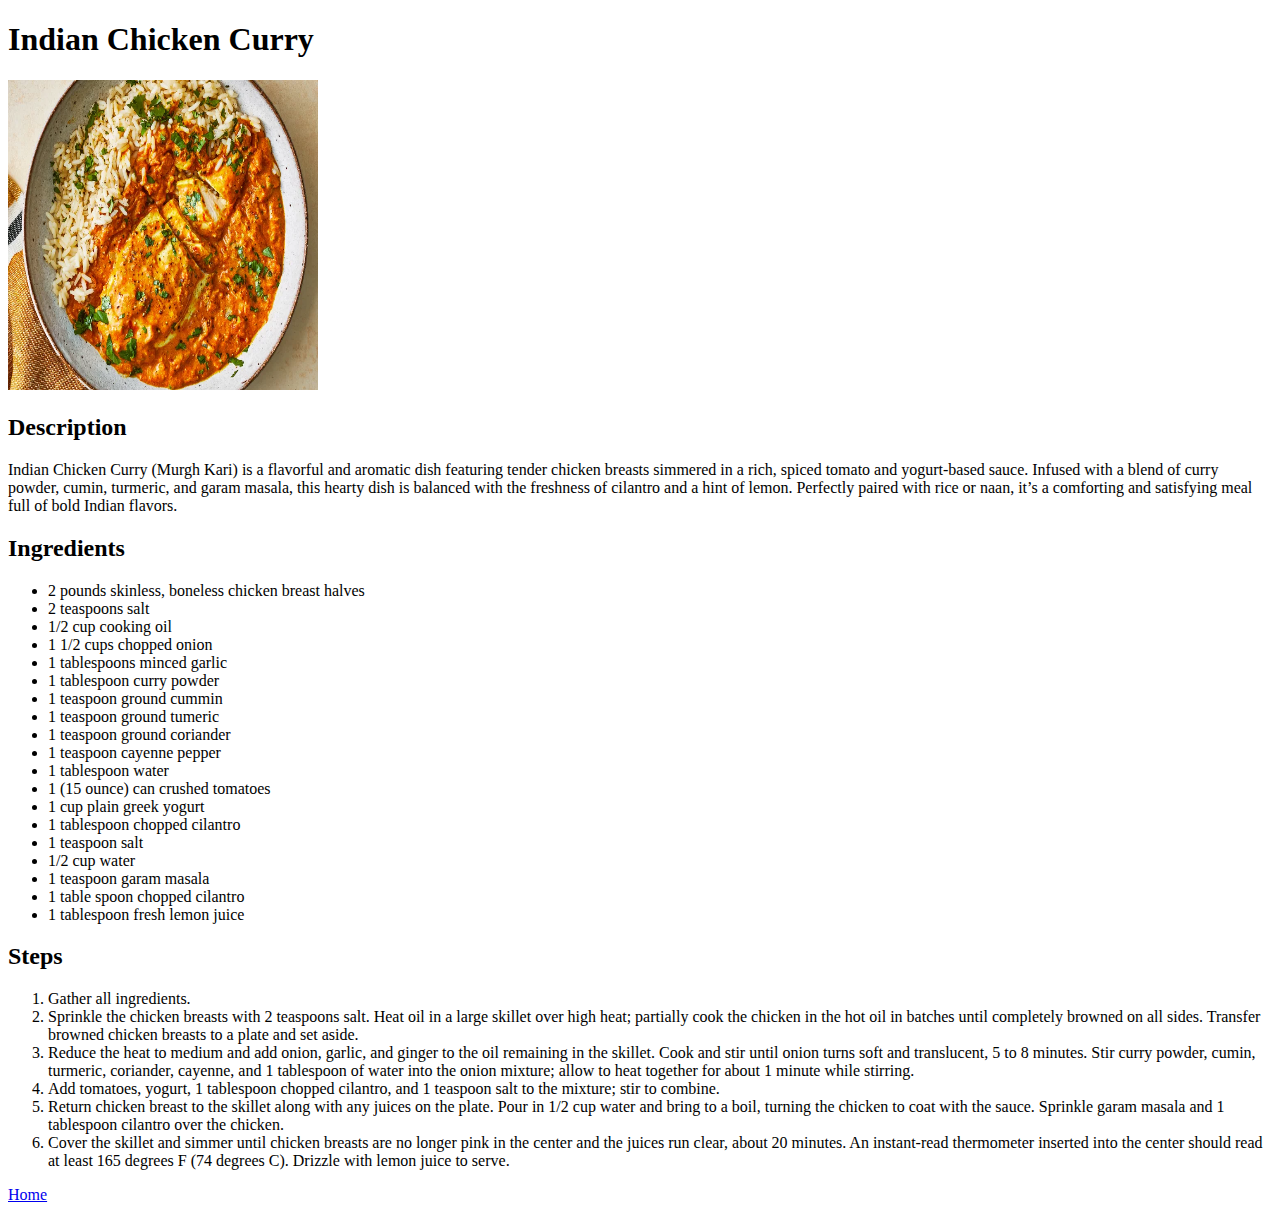
==== recipes/Indian_Chicken_Curry.html @ 5b9a86cf "Add Indian chicken curry recipe; update lasagna recipe" ====
<!DOCTYPE html>
<html lang="en">
<head>
    <meta charset="UTF-8">
    <meta name="viewport" content="width=device-width, initial-scale=1.0">
    <title>Document</title>
</head>
<body>
    <h1>Indian Chicken Curry</h1>
    <img src="images/Chicken_Curry.jpeg" alt="Chicken Curry" height="310" width="310"><br>
    <h2>Description</h2>
    <p>Indian Chicken Curry (Murgh Kari) is a flavorful and aromatic dish featuring tender chicken breasts simmered in a rich, spiced tomato and yogurt-based sauce. 
    Infused with a blend of curry powder, cumin, turmeric, and garam masala, this hearty dish is balanced with the freshness of cilantro and a hint of lemon. 
    Perfectly paired with rice or naan, it’s a comforting and satisfying meal full of bold Indian flavors.</p>

    <h2>Ingredients</h2>
    <ul>
        <li>2 pounds skinless, boneless chicken breast halves</li>
        <li>2 teaspoons salt</li>
        <li>1/2 cup cooking oil</li>
        <li>1 1/2 cups chopped onion</li>
        <li>1 tablespoons minced garlic</li>
        <li>1 tablespoon curry powder</li>
        <li>1 teaspoon ground cummin</li>
        <li>1 teaspoon ground tumeric</li>
        <li>1 teaspoon ground coriander</li>
        <li>1 teaspoon cayenne pepper</li>
        <li>1 tablespoon water</li>
        <li>1 (15 ounce) can crushed tomatoes</li>
        <li>1 cup plain greek yogurt</li>
        <li>1 tablespoon chopped cilantro</li>
        <li>1 teaspoon salt</li>
        <li>1/2 cup water</li>
        <li>1 teaspoon garam masala</li>
        <li>1 table spoon chopped cilantro</li>
        <li>1 tablespoon fresh lemon juice</li>
    </ul>
    <h2>Steps</h2>
    <ol>
        <li>Gather all ingredients.</li>
        <li>Sprinkle the chicken breasts with 2 teaspoons salt. 
            Heat oil in a large skillet over high heat; partially cook the chicken in the hot oil in batches until completely browned on all sides. 
            Transfer browned chicken breasts to a plate and set aside.</li>
        <li>Reduce the heat to medium and add onion, garlic, and ginger to the oil remaining in the skillet. 
            Cook and stir until onion turns soft and translucent, 5 to 8 minutes. Stir curry powder, cumin, turmeric, coriander, cayenne, and 1 tablespoon of water into the onion mixture;
            allow to heat together for about 1 minute while stirring.</li>
        <li>Add tomatoes, yogurt, 1 tablespoon chopped cilantro, and 1 teaspoon salt to the mixture; stir to combine.</li>
        <li>Return chicken breast to the skillet along with any juices on the plate. 
            Pour in 1/2 cup water and bring to a boil, turning the chicken to coat with the sauce.
            Sprinkle garam masala and 1 tablespoon cilantro over the chicken.</li>
        <li>Cover the skillet and simmer until chicken breasts are no longer pink in the center and the juices run clear, about 20 minutes. 
            An instant-read thermometer inserted into the center should read at least 165 degrees F (74 degrees C). 
            Drizzle with lemon juice to serve.</li>
    </ol>
    <a href="../index.html">Home</a>
    
</body>
</html>
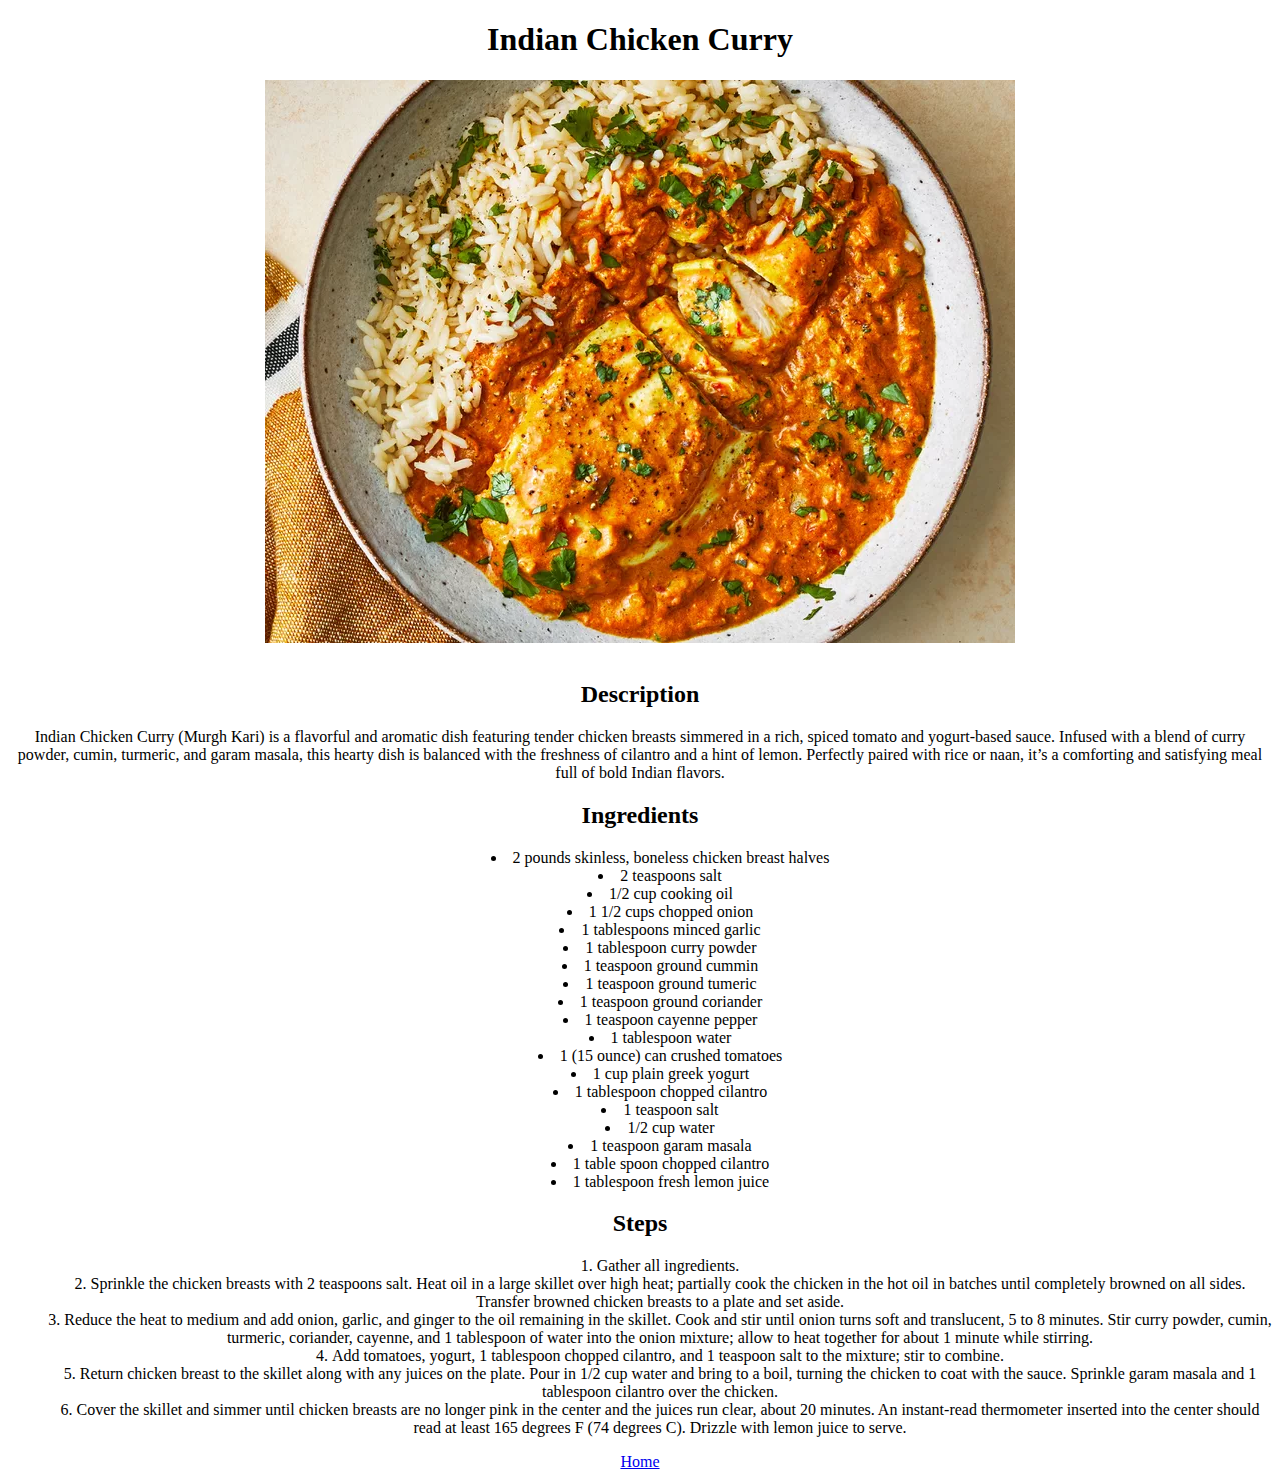
==== commit c6bdd99d: "Added stylesheet and updated existing file for improved styling and layout" ====
--- a/recipes/Indian_Chicken_Curry.html
+++ b/recipes/Indian_Chicken_Curry.html
@@ -4,10 +4,11 @@
     <meta charset="UTF-8">
     <meta name="viewport" content="width=device-width, initial-scale=1.0">
     <title>Document</title>
+    <link rel ="stylesheet" href="style.css">
 </head>
 <body>
     <h1>Indian Chicken Curry</h1>
-    <img src="images/Chicken_Curry.jpeg" alt="Chicken Curry" height="310" width="310"><br>
+    <img src="images/Chicken_Curry.jpeg" alt="Chicken Curry"><br>
     <h2>Description</h2>
     <p>Indian Chicken Curry (Murgh Kari) is a flavorful and aromatic dish featuring tender chicken breasts simmered in a rich, spiced tomato and yogurt-based sauce. 
     Infused with a blend of curry powder, cumin, turmeric, and garam masala, this hearty dish is balanced with the freshness of cilantro and a hint of lemon. 
@@ -52,7 +53,8 @@
             An instant-read thermometer inserted into the center should read at least 165 degrees F (74 degrees C). 
             Drizzle with lemon juice to serve.</li>
     </ol>
+    <div class="home-link">
     <a href="../index.html">Home</a>
-    
+    </div>
 </body>
 </html>--- a/recipes/style.css
+++ b/recipes/style.css
@@ -0,0 +1,18 @@
+h1,h2,p{
+    text-align: center;
+}
+
+ul,ol{
+    text-align: center;
+    list-style-position: inside;
+
+}
+img{
+    display:block;
+    margin-left: auto;
+    margin-right: auto;
+}
+.home-link{
+   text-align: center; 
+}
+
